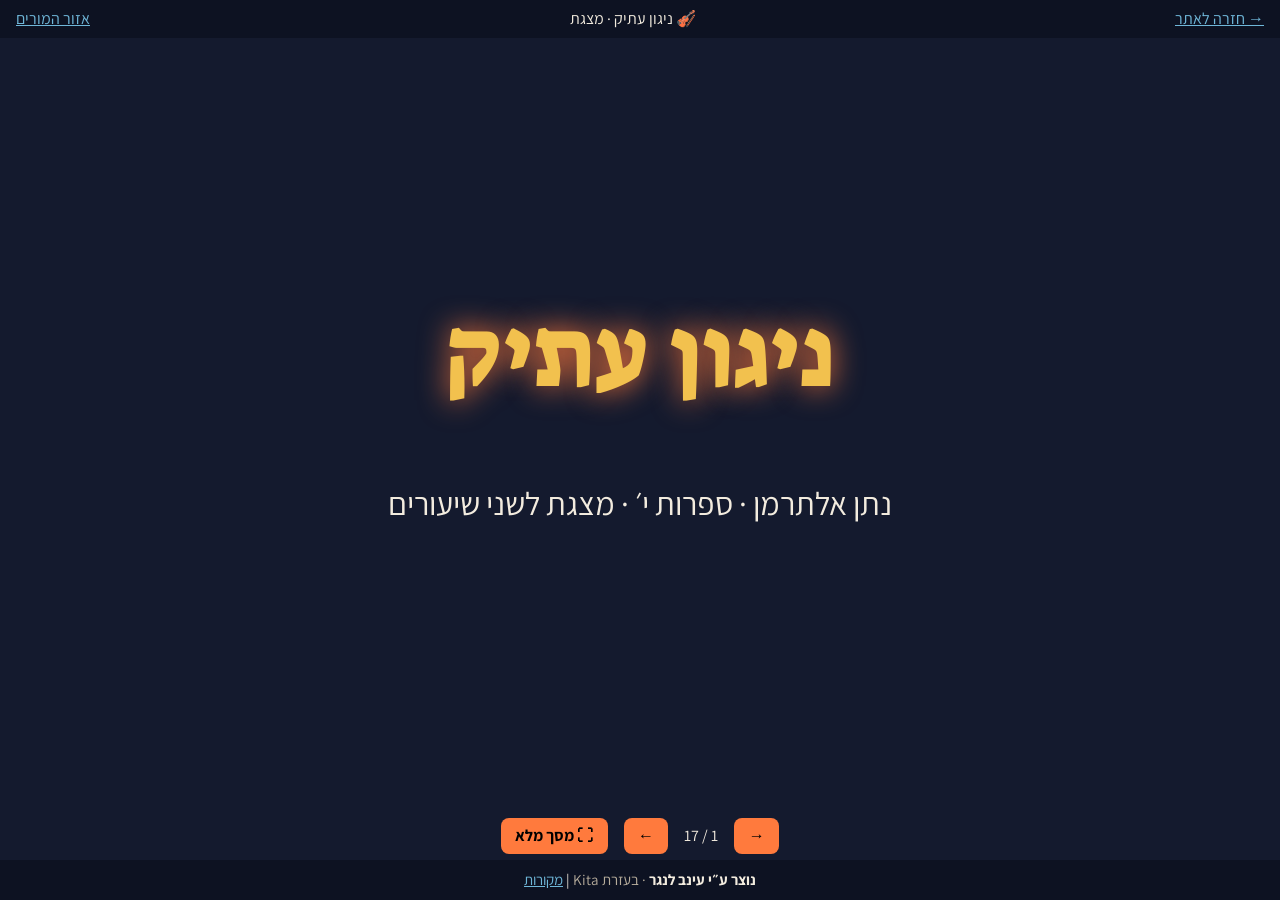
==== deck/index.html @ 2935ac19 "מצגת לשני השיעורים, מטלה להורדה (docx), קישורים" ====
<!doctype html><html lang="he" dir="rtl"><head><meta charset="utf-8"><meta name="viewport" content="width=device-width,initial-scale=1"><title>מצגת · ניגון עתיק</title>
<link href="https://fonts.googleapis.com/css2?family=Suez+One&family=Assistant:wght@400;700&display=swap" rel="stylesheet"><style>
body{margin:0;background:#141a2e;color:#f3ecdf;font:2.6vmin/1.6 Assistant,sans-serif;height:100vh;display:flex;flex-direction:column}
.top{display:flex;justify-content:space-between;padding:.4rem 1rem;background:#0d1222;font-size:16px}a{color:#6fb7d9}
#d{flex:1;position:relative}.sl{position:absolute;inset:0;display:none;flex-direction:column;justify-content:center;align-items:center;text-align:center;padding:4vmin}.sl.on{display:flex}
h2{font:400 6vmin "Suez One",serif;color:#f2c14e;margin:0 0 3vmin}.t h2{font-size:11vmin;text-shadow:0 0 30px #ff7a3d}p{font-size:3.6vmin}small{color:#b7ad9c}
.big{display:inline-block;margin-top:2vmin;background:#ff7a3d;color:#1a0f08;padding:1.5vmin 4vmin;border-radius:14px;text-decoration:none;font-weight:700}
.ctl{display:flex;gap:1rem;justify-content:center;align-items:center;padding:.4rem;font-size:16px}button{background:#ff7a3d;border:0;border-radius:8px;padding:.3rem .9rem;font:inherit;font-weight:700;cursor:pointer}
.foot{text-align:center;padding:.5rem;background:#0d1222;font-size:15px}.by{font-weight:700}.kita{color:#b7ad9c}</style></head><body>
<div class="top"><a href="../index.html">→ חזרה לאתר</a><span>🎻 ניגון עתיק · מצגת</span><a href="../teacher.html">אזור המורים</a></div>
<div id="d"><section class="sl t" aria-label="שקופית 1"><h2>ניגון עתיק</h2><p>נתן אלתרמן · ספרות י׳ · מצגת לשני שיעורים</p></section><section class="sl" aria-label="שקופית 2"><h2>📖 איפה קוראים את השיר?</h2><p><i>עיר היונה</i> (1957) · כל שירי אלתרמן (הקיבוץ המאוחד)<br><a href='https://www.zemereshet.co.il/song.asp?id=2939' target='_blank' rel='noopener'>זמרשת: מילים והקלטות</a> (לחן מרדכי זעירא)<br><small>במצגת יש רק ציטוטים קצרים לניתוח</small></p></section><section class="sl" aria-label="שקופית 3"><h2>שיעור 1 · שאלת פתיחה</h2><p>מה ההבדל בין <b>״אעשה הכול בשבילך״</b><br>לבין <b>״את חייבת לי הכול״</b>?<br><small>כתבו משפט אחד בפנקס</small></p></section><section class="sl" aria-label="שקופית 4"><h2>🎧 קריאה והאזנה</h2><p>באיזה רגע בשיר הרגשתם שמשהו ״נשבר״?</p></section><section class="sl" aria-label="שקופית 5"><h2>🧱 בלדה</h2><p>עלילה דרמטית קצרה · תנועה מהירה · חזרות · סיום טרגי<br>ארבעה בתים סימטריים</p></section><section class="sl" aria-label="שקופית 6"><h2>🔍 ״אִם... אָז...״</h2><p>״אִם תֵּרַדְנָה בַּלֵּיל דִּמְעוֹתַיִךְ״ → ״שִׂמְחָתִי לָךְ אַבְעִיר כִּצְרוֹר תֶּבֶן״<br>רצונה הקטן מול ההקרבה הגדולה שלו</p></section><section class="sl" aria-label="שקופית 7"><h2>📈 סולם ההקרבה</h2><p>בית 1: מבעיר את שמחתו<br>בית 2: ״אֶת חַיַּי וּמוֹתִי אֶתֵּן לָךְ״<br>בית 3: ״וְאֶמְכֹּר אֶת עֵינַי הַשְּׁתַּיִם״<br><small>מה משותף לכל השלבים?</small></p></section><section class="sl" aria-label="שקופית 8"><h2>💡 שימו לב</h2><p>המילה <b>״אהבה״</b> לא מופיעה בשיר בכלל.<br>מה זה אומר על הקשר?</p></section><section class="sl" aria-label="שקופית 9"><h2>שיעור 2 · מה צפוי בבית 4?</h2><p>מה היה ״המחיר״ בכל בית? ומה תנחשו שיבוא?</p></section><section class="sl" aria-label="שקופית 10"><h2>💥 התפנית</h2><p>״אַךְ אִם פַּעַם תִּהְיִי צוֹחֶקֶת / בִּלְעָדַי...״<br>מה ״העבירה״? האם יש כאן בגידה?</p></section><section class="sl" aria-label="שקופית 11"><h2>🔥 הקנאה פועלת</h2><p>״תַּעֲבֹר קִנְאָתִי שׁוֹתֶקֶת״<br>מי פועל: הוא או הקנאה? (האנשה / מטונימיה)</p></section><section class="sl" aria-label="שקופית 12"><h2>🔥💧 אש ומים</h2><p>דמעות מול ״אַבְעִיר״ · קור מול חום<br>האש שחיממה בבית 1 שורפת בבית 4<br>״וְאֶשְׁכַּב עַל אֶבֶן״: רמז למצבה?</p></section><section class="sl" aria-label="שקופית 13"><h2>📜 שמשון</h2><p>עיניים שנוקרו · אישה שנשרפה עם בית אביה (שופטים טו, ו)<br>מה מוסיף הרמז?</p></section><section class="sl" aria-label="שקופית 14"><h2>🎻 למה ״ניגון עתיק״?</h2><p>ניגון חוזר שוב ושוב · דפוס ישן כמו האנושות<br>הכותרת מצדיקה, או מזהירה?</p></section><section class="sl" aria-label="שקופית 15"><h2>💬 דיון מסכם</h2><p>האם זה שיר אהבה? נמקו בעזרת שני ציטוטים.<br><small>חזרו למשפט מתחילת שיעור 1</small></p></section><section class="sl" aria-label="שקופית 16"><h2>📝 עבודה מסכמת</h2><p>חלק פרשני · חלק יצירתי (5 אפשרויות) · רפלקציה<br><a href='../assignment.html'>לעמוד המטלה ולהורדת הקובץ</a></p></section><section class="sl" aria-label="שקופית 17"><h2>🎯 עכשיו משחקים!</h2><p>בוחן · התאמת אמצעים · סולם ההסלמה<br><a class='big' href='../practice.html'>למשחקים ←</a></p></section></div><div class="ctl"><button id="nx" aria-label="הבא">→</button><span id="n"></span><button id="pv" aria-label="הקודם">←</button><button id="fs">⛶ מסך מלא</button></div>
<footer class="foot"><span class="by">נוצר ע״י עינב לנגר</span><span class="kita"> · בעזרת Kita</span> | <a href="../credits.html">מקורות</a></footer>
<script>const s=[...document.querySelectorAll('.sl')];let i=Math.max(0,Math.min(s.length-1,(parseInt(location.hash.slice(1))||1)-1));
function go(k){i=Math.max(0,Math.min(s.length-1,k));s.forEach((e,j)=>e.classList.toggle('on',j===i));document.getElementById('n').textContent=(i+1)+' / '+s.length;history.replaceState(null,'','#'+(i+1))}go(i);
document.getElementById('nx').onclick=()=>go(i+1);document.getElementById('pv').onclick=()=>go(i-1);document.getElementById('fs').onclick=()=>document.documentElement.requestFullscreen&&document.documentElement.requestFullscreen();
addEventListener('keydown',e=>{if(['ArrowLeft','PageDown',' '].includes(e.key))go(i+1);if(['ArrowRight','PageUp'].includes(e.key))go(i-1)});</script></body></html>
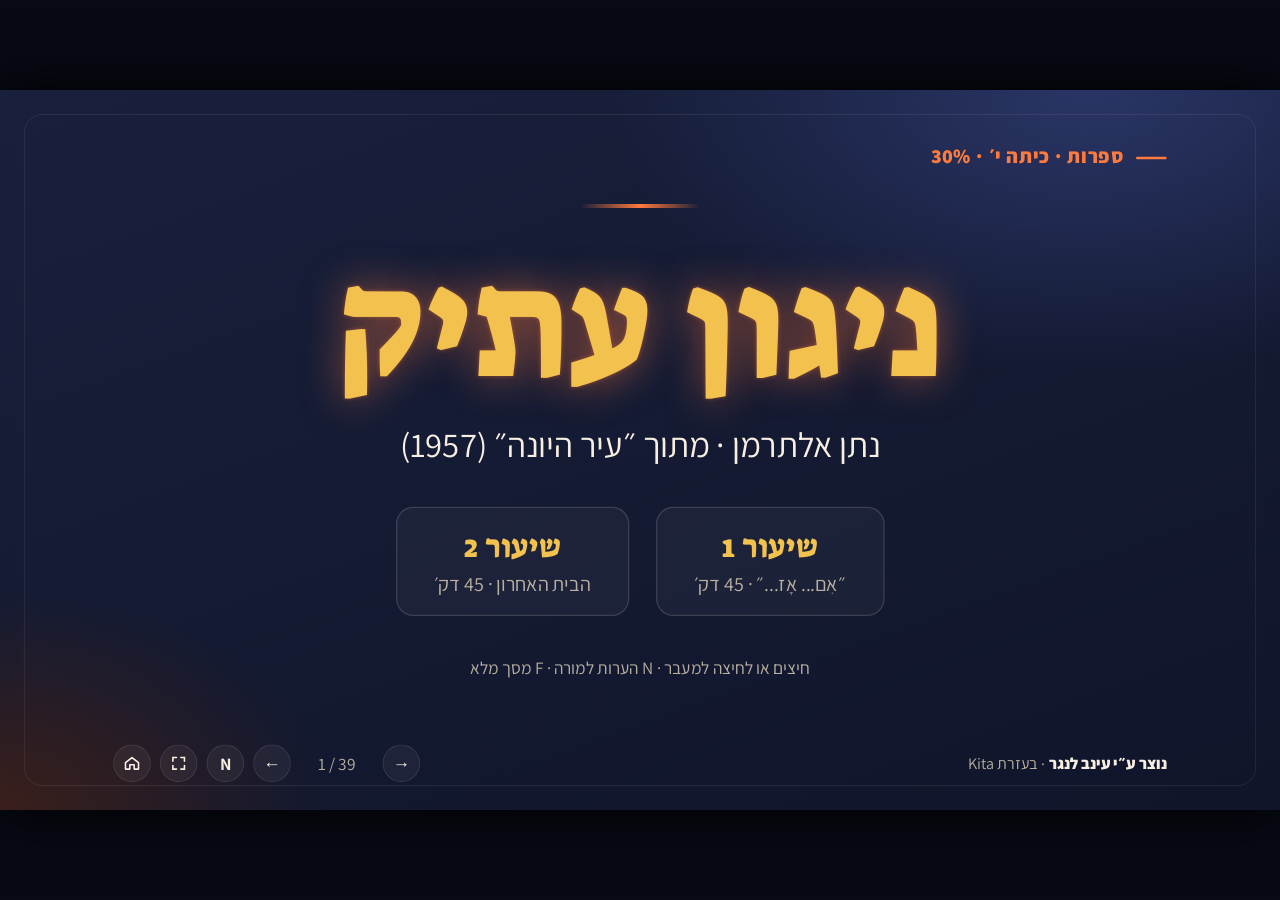
==== commit 11f9a7ac: "מצגת חדשה: 16:9, שני שיעורים של 45 דקות, הערות למורה, טיימרים וכפתור לשיר המלא בזמרשת" ====
--- a/deck/index.html
+++ b/deck/index.html
@@ -1,16 +1,229 @@
-<!doctype html><html lang="he" dir="rtl"><head><meta charset="utf-8"><meta name="viewport" content="width=device-width,initial-scale=1"><title>מצגת · ניגון עתיק</title>
-<link href="https://fonts.googleapis.com/css2?family=Suez+One&family=Assistant:wght@400;700&display=swap" rel="stylesheet"><style>
-body{margin:0;background:#141a2e;color:#f3ecdf;font:2.6vmin/1.6 Assistant,sans-serif;height:100vh;display:flex;flex-direction:column}
-.top{display:flex;justify-content:space-between;padding:.4rem 1rem;background:#0d1222;font-size:16px}a{color:#6fb7d9}
-#d{flex:1;position:relative}.sl{position:absolute;inset:0;display:none;flex-direction:column;justify-content:center;align-items:center;text-align:center;padding:4vmin}.sl.on{display:flex}
-h2{font:400 6vmin "Suez One",serif;color:#f2c14e;margin:0 0 3vmin}.t h2{font-size:11vmin;text-shadow:0 0 30px #ff7a3d}p{font-size:3.6vmin}small{color:#b7ad9c}
-.big{display:inline-block;margin-top:2vmin;background:#ff7a3d;color:#1a0f08;padding:1.5vmin 4vmin;border-radius:14px;text-decoration:none;font-weight:700}
-.ctl{display:flex;gap:1rem;justify-content:center;align-items:center;padding:.4rem;font-size:16px}button{background:#ff7a3d;border:0;border-radius:8px;padding:.3rem .9rem;font:inherit;font-weight:700;cursor:pointer}
-.foot{text-align:center;padding:.5rem;background:#0d1222;font-size:15px}.by{font-weight:700}.kita{color:#b7ad9c}</style></head><body>
-<div class="top"><a href="../index.html">→ חזרה לאתר</a><span>🎻 ניגון עתיק · מצגת</span><a href="../teacher.html">אזור המורים</a></div>
-<div id="d"><section class="sl t" aria-label="שקופית 1"><h2>ניגון עתיק</h2><p>נתן אלתרמן · ספרות י׳ · מצגת לשני שיעורים</p></section><section class="sl" aria-label="שקופית 2"><h2>📖 איפה קוראים את השיר?</h2><p><i>עיר היונה</i> (1957) · כל שירי אלתרמן (הקיבוץ המאוחד)<br><a href='https://www.zemereshet.co.il/song.asp?id=2939' target='_blank' rel='noopener'>זמרשת: מילים והקלטות</a> (לחן מרדכי זעירא)<br><small>במצגת יש רק ציטוטים קצרים לניתוח</small></p></section><section class="sl" aria-label="שקופית 3"><h2>שיעור 1 · שאלת פתיחה</h2><p>מה ההבדל בין <b>״אעשה הכול בשבילך״</b><br>לבין <b>״את חייבת לי הכול״</b>?<br><small>כתבו משפט אחד בפנקס</small></p></section><section class="sl" aria-label="שקופית 4"><h2>🎧 קריאה והאזנה</h2><p>באיזה רגע בשיר הרגשתם שמשהו ״נשבר״?</p></section><section class="sl" aria-label="שקופית 5"><h2>🧱 בלדה</h2><p>עלילה דרמטית קצרה · תנועה מהירה · חזרות · סיום טרגי<br>ארבעה בתים סימטריים</p></section><section class="sl" aria-label="שקופית 6"><h2>🔍 ״אִם... אָז...״</h2><p>״אִם תֵּרַדְנָה בַּלֵּיל דִּמְעוֹתַיִךְ״ → ״שִׂמְחָתִי לָךְ אַבְעִיר כִּצְרוֹר תֶּבֶן״<br>רצונה הקטן מול ההקרבה הגדולה שלו</p></section><section class="sl" aria-label="שקופית 7"><h2>📈 סולם ההקרבה</h2><p>בית 1: מבעיר את שמחתו<br>בית 2: ״אֶת חַיַּי וּמוֹתִי אֶתֵּן לָךְ״<br>בית 3: ״וְאֶמְכֹּר אֶת עֵינַי הַשְּׁתַּיִם״<br><small>מה משותף לכל השלבים?</small></p></section><section class="sl" aria-label="שקופית 8"><h2>💡 שימו לב</h2><p>המילה <b>״אהבה״</b> לא מופיעה בשיר בכלל.<br>מה זה אומר על הקשר?</p></section><section class="sl" aria-label="שקופית 9"><h2>שיעור 2 · מה צפוי בבית 4?</h2><p>מה היה ״המחיר״ בכל בית? ומה תנחשו שיבוא?</p></section><section class="sl" aria-label="שקופית 10"><h2>💥 התפנית</h2><p>״אַךְ אִם פַּעַם תִּהְיִי צוֹחֶקֶת / בִּלְעָדַי...״<br>מה ״העבירה״? האם יש כאן בגידה?</p></section><section class="sl" aria-label="שקופית 11"><h2>🔥 הקנאה פועלת</h2><p>״תַּעֲבֹר קִנְאָתִי שׁוֹתֶקֶת״<br>מי פועל: הוא או הקנאה? (האנשה / מטונימיה)</p></section><section class="sl" aria-label="שקופית 12"><h2>🔥💧 אש ומים</h2><p>דמעות מול ״אַבְעִיר״ · קור מול חום<br>האש שחיממה בבית 1 שורפת בבית 4<br>״וְאֶשְׁכַּב עַל אֶבֶן״: רמז למצבה?</p></section><section class="sl" aria-label="שקופית 13"><h2>📜 שמשון</h2><p>עיניים שנוקרו · אישה שנשרפה עם בית אביה (שופטים טו, ו)<br>מה מוסיף הרמז?</p></section><section class="sl" aria-label="שקופית 14"><h2>🎻 למה ״ניגון עתיק״?</h2><p>ניגון חוזר שוב ושוב · דפוס ישן כמו האנושות<br>הכותרת מצדיקה, או מזהירה?</p></section><section class="sl" aria-label="שקופית 15"><h2>💬 דיון מסכם</h2><p>האם זה שיר אהבה? נמקו בעזרת שני ציטוטים.<br><small>חזרו למשפט מתחילת שיעור 1</small></p></section><section class="sl" aria-label="שקופית 16"><h2>📝 עבודה מסכמת</h2><p>חלק פרשני · חלק יצירתי (5 אפשרויות) · רפלקציה<br><a href='../assignment.html'>לעמוד המטלה ולהורדת הקובץ</a></p></section><section class="sl" aria-label="שקופית 17"><h2>🎯 עכשיו משחקים!</h2><p>בוחן · התאמת אמצעים · סולם ההסלמה<br><a class='big' href='../practice.html'>למשחקים ←</a></p></section></div><div class="ctl"><button id="nx" aria-label="הבא">→</button><span id="n"></span><button id="pv" aria-label="הקודם">←</button><button id="fs">⛶ מסך מלא</button></div>
-<footer class="foot"><span class="by">נוצר ע״י עינב לנגר</span><span class="kita"> · בעזרת Kita</span> | <a href="../credits.html">מקורות</a></footer>
-<script>const s=[...document.querySelectorAll('.sl')];let i=Math.max(0,Math.min(s.length-1,(parseInt(location.hash.slice(1))||1)-1));
-function go(k){i=Math.max(0,Math.min(s.length-1,k));s.forEach((e,j)=>e.classList.toggle('on',j===i));document.getElementById('n').textContent=(i+1)+' / '+s.length;history.replaceState(null,'','#'+(i+1))}go(i);
-document.getElementById('nx').onclick=()=>go(i+1);document.getElementById('pv').onclick=()=>go(i-1);document.getElementById('fs').onclick=()=>document.documentElement.requestFullscreen&&document.documentElement.requestFullscreen();
-addEventListener('keydown',e=>{if(['ArrowLeft','PageDown',' '].includes(e.key))go(i+1);if(['ArrowRight','PageUp'].includes(e.key))go(i-1)});</script></body></html>+<!doctype html><html lang="he" dir="rtl"><head><meta charset="utf-8"><meta name="viewport" content="width=device-width,initial-scale=1">
+<title>מצגת · ניגון עתיק · נתן אלתרמן</title>
+<link rel="icon" href="data:image/svg+xml,<svg xmlns='http://www.w3.org/2000/svg' viewBox='0 0 100 100'><circle cx='50' cy='50' r='46' fill='%23141a2e'/><path d='M50 18c10 18-14 24 0 46 4-10 14-12 12-26 10 10 10 34-12 44-22-8-22-32 0-64z' fill='%23ff7a3d'/></svg>">
+<link rel="preconnect" href="https://fonts.googleapis.com"><link rel="preconnect" href="https://fonts.gstatic.com" crossorigin>
+<link href="https://fonts.googleapis.com/css2?family=Assistant:wght@400;600;800&family=Frank+Ruhl+Libre:wght@700;900&family=Suez+One&display=swap" rel="stylesheet">
+<style>
+:root{--bg:#141a2e;--bg2:#1c2546;--ink:#f6efe2;--mut:#b9b0a1;--fire:#ff7a3d;--gold:#f2c14e;--water:#6fb7d9;--line:rgba(246,239,226,.14)}
+*{box-sizing:border-box}html,body{margin:0;height:100%;overflow:hidden;background:#070a14}
+body{font-family:Assistant,"Segoe UI",Arial,sans-serif;color:var(--ink)}
+#stage{position:absolute;width:1920px;height:1080px;left:50%;top:50%;transform-origin:50% 50%;overflow:hidden;
+ background:radial-gradient(1200px 700px at 85% 0%,#2a3566 0%,transparent 60%),radial-gradient(900px 600px at 0% 100%,#3a1f1a 0%,transparent 55%),linear-gradient(160deg,#18203c,#10152a);box-shadow:0 0 80px #000}
+#stage:before{content:"";position:absolute;inset:36px;border:1px solid var(--line);border-radius:28px;pointer-events:none}
+.sl{position:absolute;inset:0;padding:150px 170px 150px;display:flex;flex-direction:column;justify-content:center;opacity:0;visibility:hidden;transform:translateX(-60px);transition:opacity .6s ease,transform .6s cubic-bezier(.2,.7,.2,1),visibility .6s}
+.sl.past{transform:translateX(60px)}.sl.on{opacity:1;visibility:visible;transform:none}
+.in{width:100%}
+.kick{position:absolute;top:78px;right:170px;font-weight:800;font-size:30px;letter-spacing:.04em;color:var(--fire)}
+.kick:before{content:"";display:inline-block;width:46px;height:4px;background:var(--fire);vertical-align:middle;margin-left:18px;border-radius:2px}
+.chip{position:absolute;top:66px;left:170px;display:flex;gap:14px;align-items:baseline;border:2px solid rgba(242,193,78,.45);border-radius:999px;padding:8px 26px;font-size:26px;color:var(--mut)}
+.chip b{color:var(--gold);font-size:30px}
+h1,h2,h3{font-family:"Suez One",serif;font-weight:400;margin:0}
+h2{font-size:92px;line-height:1.15;color:var(--gold);margin-bottom:40px}
+h3{font-size:54px;color:var(--gold)}
+.lead{font-size:48px;line-height:1.45;margin:0 0 36px;color:var(--ink)}
+.small{font-size:32px;color:var(--mut);margin:24px 0 0}.big2{font-size:40px}
+.fire{color:var(--fire)}
+a{color:var(--water)}
+.ask{font-size:50px;line-height:1.4;margin:40px 0 0;padding-right:36px;border-right:8px solid var(--fire);font-weight:600}
+.q{font-family:"Frank Ruhl Libre","Suez One",serif;font-weight:700;font-size:104px;line-height:1.3;color:#ffdcbc;margin:0;position:relative;text-shadow:0 0 50px rgba(255,122,61,.25)}
+.quote .in{text-align:right}
+.ctx{font-size:36px;color:var(--mut);margin:0 0 26px}
+.explain{font-size:46px;line-height:1.45;margin:44px 0 0}
+.row{display:flex;align-items:flex-end;justify-content:space-between;gap:40px}.row .ask{flex:1}
+/* cover */
+.cover .in,.games .in{text-align:center;display:flex;flex-direction:column;align-items:center}
+.title{font-size:230px;line-height:1;color:var(--gold);text-shadow:0 0 60px rgba(255,122,61,.55),0 0 6px rgba(255,122,61,.4)}
+.t2{font-size:170px;margin-bottom:50px}
+.sub{font-size:52px;margin:30px 0 60px;color:var(--ink)}
+.ornament{width:180px;height:6px;border-radius:3px;background:linear-gradient(90deg,transparent,var(--fire),transparent);margin-bottom:60px}
+.pills{display:flex;gap:40px}.pill{display:flex;flex-direction:column;gap:6px;text-decoration:none;color:var(--ink);border:2px solid var(--line);background:rgba(255,255,255,.04);border-radius:26px;padding:26px 56px;transition:.25s}
+.pill b{font-family:"Suez One";font-weight:400;font-size:48px;color:var(--gold)}.pill span{font-size:30px;color:var(--mut)}.pill:hover{border-color:var(--fire);transform:translateY(-4px)}
+.hint{font-size:26px;color:var(--mut);margin-top:60px}
+/* divider */
+.divider .in{display:flex;align-items:center;gap:110px}
+.num{font-family:"Suez One";font-size:520px;line-height:.9;color:transparent;-webkit-text-stroke:5px var(--fire);text-shadow:0 0 80px rgba(255,122,61,.25)}
+.dv h2{font-size:120px;margin-bottom:10px}.dv .lead{font-size:56px;color:var(--mut)}
+.goals{list-style:none;padding:0;margin:20px 0 0;font-size:42px}.goals li{margin:16px 0;padding-right:46px;position:relative}.goals li:before{content:"";position:absolute;right:0;top:.55em;width:18px;height:18px;border-radius:50%;background:var(--fire)}
+/* hook */
+.hook .pre{font-size:44px;color:var(--mut);margin:0}.hook .say{font-family:"Frank Ruhl Libre",serif;font-weight:700;font-size:100px;margin:4px 0 18px;line-height:1.2}
+/* statement */
+.statement .in,.discuss .in{text-align:center}
+.eyebrow{font-size:38px;color:var(--fire);font-weight:800;margin:0 0 30px}
+.big{font-family:"Suez One";font-size:112px;line-height:1.25;margin:0}
+.statement .ask,.discuss .ask{display:inline-block;text-align:right}
+.statement .row{margin-top:30px}
+.prompts{list-style:none;padding:0;margin:60px 0 0;display:flex;justify-content:center;gap:30px;flex-wrap:wrap}.prompts li{font-size:36px;background:rgba(255,255,255,.05);border:1px solid var(--line);border-radius:999px;padding:16px 40px}
+/* bio */
+.bio .in{display:grid;grid-template-columns:1fr 1.5fr;gap:90px;align-items:center}
+.bio h2{font-size:120px;margin:0}.years{font-size:64px;color:var(--fire);font-weight:800;margin:10px 0 0;letter-spacing:.05em}
+.bio-r p{font-size:42px;line-height:1.45;margin:0 0 30px;padding-right:34px;border-right:4px solid var(--line)}
+/* poem */
+.poemslide .in{text-align:center}.poem{display:flex;flex-direction:column;align-items:center}
+.bigbtn{display:inline-block;background:linear-gradient(180deg,#ff8a50,#f0652a);color:#1d0d05;text-decoration:none;font-weight:800;font-size:60px;padding:40px 100px;border-radius:999px;box-shadow:0 20px 60px rgba(255,122,61,.35),inset 0 2px 0 rgba(255,255,255,.35);transition:.25s}
+.bigbtn:hover{transform:translateY(-4px) scale(1.02);box-shadow:0 26px 70px rgba(255,122,61,.5)}
+.bigbtn.ghost{background:transparent;color:var(--ink);border:3px solid var(--fire);box-shadow:none}
+.credit{font-size:44px;margin:56px 0 0;font-family:"Frank Ruhl Libre",serif}
+.poem .small{max-width:1250px;line-height:1.5}
+/* cards */
+.cards{display:grid;gap:36px;margin-top:20px}.cards.c4{grid-template-columns:repeat(4,1fr)}.cards.c2{grid-template-columns:repeat(2,1fr)}
+.card{background:rgba(255,255,255,.045);border:1px solid var(--line);border-radius:30px;padding:46px 46px 50px;position:relative}
+.card .cn{font-family:"Suez One";color:var(--fire);font-size:34px}.card h3{margin:6px 0 12px}.card p{font-size:38px;line-height:1.4;margin:0}
+/* bignum, word */
+.bignum .in,.word .in{display:flex;align-items:center;gap:100px}
+.bn{font-family:"Suez One";font-size:480px;line-height:.9;color:var(--fire);text-shadow:0 0 80px rgba(255,122,61,.35)}
+.bignum h2{font-size:110px}
+.w{font-family:"Frank Ruhl Libre",serif;font-weight:900;font-size:400px;line-height:1;color:var(--fire);text-shadow:0 0 90px rgba(255,122,61,.4)}
+/* diagram */
+.flow{display:flex;align-items:stretch;gap:40px;margin:30px 0 20px}
+.fbox{flex:1;display:flex;flex-direction:column;gap:14px;padding:50px 56px;border-radius:32px;border:2px solid var(--line);background:rgba(255,255,255,.04)}
+.fbox.hot{border-color:rgba(255,122,61,.7);background:rgba(255,122,61,.08)}
+.fw{font-family:"Frank Ruhl Libre",serif;font-weight:900;font-size:120px;line-height:1;color:var(--gold)}.fbox.hot .fw{color:var(--fire)}
+.fbox span:last-child{font-size:42px}
+.farrow{align-self:center;font-size:110px;color:var(--fire)}
+/* activity */
+.steps{list-style:none;padding:0;margin:10px 0 0;counter-reset:s}
+.steps li{counter-increment:s;display:flex;align-items:baseline;gap:30px;font-size:44px;margin:0 0 30px;line-height:1.35}
+.steps li:before{content:counter(s);flex:none;width:76px;height:76px;border-radius:50%;background:var(--fire);color:#1d0d05;font-family:"Suez One";font-size:44px;display:flex;align-items:center;justify-content:center;transform:translateY(8px)}
+.steps b{flex:none;min-width:290px;color:var(--gold);font-weight:800}
+.activity .timer{position:absolute;left:170px;bottom:150px}
+.timer{display:flex;flex-direction:column;align-items:center;gap:8px}
+.tbtn{display:flex;align-items:center;gap:22px;font:800 60px Assistant,sans-serif;color:var(--ink);background:rgba(255,255,255,.06);border:3px solid var(--gold);border-radius:999px;padding:14px 46px;cursor:pointer;font-variant-numeric:tabular-nums}
+.tico{font-size:40px;color:var(--gold)}.tlab{font-size:22px;color:var(--mut)}
+.timer.run .tbtn{border-color:var(--fire);background:rgba(255,122,61,.12)}.timer.done .tbtn{background:var(--fire);color:#1d0d05;animation:pulse 1s infinite}
+@keyframes pulse{50%{transform:scale(1.05)}}
+/* table */
+.th{display:flex;justify-content:space-between;align-items:flex-start}.th h2{margin-bottom:30px}
+.tbl{width:100%;border-collapse:separate;border-spacing:0;font-size:38px;border-radius:24px;overflow:hidden;border:1px solid var(--line)}
+.tbl th{background:rgba(242,193,78,.14);color:var(--gold);font-weight:800;text-align:right;padding:22px 30px}
+.tbl td{padding:22px 30px;border-top:1px solid var(--line)}.tbl td:first-child,.tbl th:first-child{width:120px;text-align:center;font-family:"Suez One";color:var(--fire)}
+.tbl .blank{color:var(--fire);font-weight:800}.tbl .dim td{color:var(--mut)}
+/* ladder */
+.lad{display:flex;align-items:flex-end;gap:30px;height:420px;margin:10px 0 50px}
+.st{flex:1;border-radius:24px 24px 8px 8px;display:flex;flex-direction:column;justify-content:flex-end;padding:30px;background:linear-gradient(180deg,rgba(255,122,61,.85),rgba(255,122,61,.25));color:#1d0d05}
+.st b{font-family:"Suez One";font-weight:400;font-size:36px}.st span{font-size:42px;font-weight:800}
+.s1{height:32%;opacity:.55}.s2{height:56%;opacity:.75}.s3{height:80%}.s4{height:100%;background:transparent;border:4px dashed var(--fire);color:var(--fire)}
+/* summary */
+.sum{list-style:none;padding:0;margin:0;counter-reset:m}.sum li{counter-increment:m;font-size:48px;line-height:1.4;margin:0 0 34px;display:flex;gap:34px;align-items:baseline}
+.sum li:before{content:counter(m);font-family:"Suez One";font-size:64px;color:var(--fire);min-width:50px}
+.exit{font-size:42px;margin:30px 0 0;padding:30px 44px;border-radius:24px;background:rgba(111,183,217,.12);border:1px solid rgba(111,183,217,.35)}.exit b{color:var(--water)}
+/* board */
+.tiles{display:grid;grid-template-columns:repeat(5,1fr);gap:26px}.tiles div{display:flex;flex-direction:column;gap:10px;background:rgba(255,255,255,.045);border:1px solid var(--line);border-radius:26px;padding:38px 30px}
+.tiles b{font-family:"Suez One";font-weight:400;font-size:44px;color:var(--gold)}.tiles span{font-size:32px;color:var(--mut)}
+/* reveal */
+.rv{display:grid;grid-template-columns:repeat(3,1fr);gap:36px;margin-top:40px}
+.rvb{font:inherit;color:var(--ink);background:rgba(255,255,255,.045);border:2px dashed rgba(242,193,78,.5);border-radius:30px;padding:60px 30px;cursor:pointer;display:flex;flex-direction:column;gap:20px;align-items:center;transition:.3s}
+.rvb b{font-family:"Suez One";font-weight:400;font-size:60px;color:var(--gold)}.rvb .ans{font-size:50px;font-weight:800;color:var(--fire);visibility:hidden}
+.rvb.open{border-style:solid;border-color:var(--fire)}.rvb.open .ans{visibility:visible}
+/* contrast */
+.two{display:grid;grid-template-columns:1fr 1fr;gap:36px;margin-bottom:46px}.col{border-radius:30px;padding:46px 54px}.col h3{font-size:70px}.col p{font-size:42px;margin:14px 0 0}
+.water{background:rgba(111,183,217,.12);border:2px solid rgba(111,183,217,.45)}.water h3{color:var(--water)}
+.fire2{background:rgba(255,122,61,.12);border:2px solid rgba(255,122,61,.55)}.fire2 h3{color:var(--fire)}
+/* assignment */
+.parts{display:grid;grid-template-columns:repeat(3,1fr);gap:30px;margin:10px 0 56px}.parts div{border:1px solid var(--line);background:rgba(255,255,255,.045);border-radius:28px;padding:34px 40px;display:flex;flex-direction:column}
+.parts b{font-family:"Suez One";font-weight:400;font-size:84px;color:var(--fire);line-height:1}.parts span{font-size:36px;margin-top:10px}
+.btns{display:flex;gap:40px}.btns .bigbtn{font-size:46px;padding:30px 70px}
+.gm{display:flex;gap:30px;margin-bottom:70px}.gm span{font-size:44px;border:2px solid var(--line);border-radius:999px;padding:16px 46px;background:rgba(255,255,255,.04)}
+/* chrome */
+.foot{position:absolute;bottom:54px;right:170px;font-size:24px;color:var(--mut);z-index:5}.foot b{color:var(--ink);font-weight:800}
+.ctl{position:absolute;bottom:42px;left:170px;display:flex;align-items:center;gap:14px;z-index:6}
+.ctl button,.ctl a{width:56px;height:56px;border-radius:50%;border:1px solid var(--line);background:rgba(255,255,255,.05);color:var(--ink);font:700 26px Assistant,sans-serif;cursor:pointer;display:flex;align-items:center;justify-content:center;text-decoration:none;transition:.2s}
+.ctl button:hover,.ctl a:hover{border-color:var(--fire);color:var(--fire)}
+#cnt{font-size:26px;color:var(--mut);min-width:110px;text-align:center;font-variant-numeric:tabular-nums}
+#prog{position:absolute;bottom:0;right:0;height:8px;background:linear-gradient(270deg,var(--gold),var(--fire));transition:width .6s;z-index:6}
+#notes{position:absolute;left:120px;right:120px;bottom:120px;max-height:420px;overflow:auto;background:rgba(7,10,20,.94);border:1px solid rgba(242,193,78,.5);border-radius:26px;padding:34px 46px;font-size:32px;line-height:1.5;z-index:8;display:none;box-shadow:0 30px 80px #000}
+#notes.show{display:block}#notes h4{margin:0 0 10px;color:var(--gold);font-size:26px;letter-spacing:.05em}
+</style></head><body>
+<div id="stage" role="region" aria-roledescription="מצגת" aria-label="ניגון עתיק">
+<section class="sl cover" data-l="0" data-p="0.000" data-notes="מצגת לשני שיעורים של 45 דקות. בכל שקופית מופיעה הערכת זמן בפינה. הערות למורה נפתחות ונסגרות במקש N. בשקופיות פעילות יש טיימר: לחיצה על הכפתור או מקש T." aria-label="שקופית 1"><div class="kick">ספרות · כיתה י׳ · 30%</div><div class="in"><div class="ornament"></div><h1 class="title">ניגון עתיק</h1>
+<p class="sub">נתן אלתרמן · מתוך ״עיר היונה״ (1957)</p>
+<div class="pills"><a class="pill" href="#lesson1"><b>שיעור 1</b><span>״אִם... אָז...״ · 45 דק׳</span></a><a class="pill" href="#lesson2"><b>שיעור 2</b><span>הבית האחרון · 45 דק׳</span></a></div>
+<p class="hint">חיצים או לחיצה למעבר · N הערות למורה · F מסך מלא</p></div></section>
+<section class="sl divider" id="lesson1" data-l="1" data-p="0.022" data-notes="מציגים את מטרות השיעור בקצרה. השיעור בנוי מפתיחה, קריאה והאזנה, הסבר על הבלדה ועל מבנה התנאי, קריאה צמודה בשלושת הבתים הראשונים, עבודה בזוגות, דיון וסיכום." aria-label="שקופית 2"><div class="kick">שיעור 1</div><div class="chip"><b>1 דק׳</b><span>דקות <span dir="ltr">0–1</span> מתוך 45</span></div><div class="in"><div class="num">1</div><div class="dv"><h2>״אִם... אָז...״</h2><p class="lead">מסירות שהולכת וגדלה</p>
+<ul class="goals"><li>נכיר את השיר ואת הבלדה</li><li>נפרק את מבנה התנאי</li><li>נעקוב אחרי סולם ההקרבה</li></ul></div></div></section>
+<section class="sl hook" data-l="1" data-p="0.089" data-notes="שתי דקות כתיבה שקטה, ואחר כך 2–3 תשובות בעל פה בלי שיפוט. הרעיון: ההבטחה ״הכול בשבילך״ יכולה להפוך לתביעה ״הכול שלי״. זה הציר של השיר. מבקשים מהתלמידים לשמור את המשפט." aria-label="שקופית 3"><div class="kick">פתיחה</div><div class="chip"><b>3 דק׳</b><span>דקות <span dir="ltr">1–4</span> מתוך 45</span></div><div class="in"><p class="pre">מה ההבדל בין</p><p class="say">״אעשה הכול בשבילך״</p><p class="pre">לבין</p><p class="say fire">״את חייבת לי הכול״?</p>
+<div class="row"><p class="ask">כתבו משפט אחד בפנקס. נחזור אליו בסוף שיעור 2.</p><div class="timer" data-sec="120"><button class="tbtn" type="button" aria-label="הפעלת טיימר"><span class="tico">▶</span><span class="tval">2:00</span></button><span class="tlab">טיימר (T)</span></div></div></div></section>
+<section class="sl bio" data-l="1" data-p="0.133" data-notes="רקע קצר בלבד, לא יותר משתי דקות. ״עיר היונה״ הוא קובץ מאוחר יחסית של אלתרמן. לעומק השיר אין צורך ברקע ביוגרפי; המטרה היא שהתלמידים יידעו מי כתב ומתי." aria-label="שקופית 4"><div class="kick">רקע</div><div class="chip"><b>2 דק׳</b><span>דקות <span dir="ltr">4–6</span> מתוך 45</span></div><div class="in"><div class="bio-l"><h2>נתן אלתרמן</h2><p class="years">1910–1970</p></div>
+<div class="bio-r"><p>משורר, מחזאי, מתרגם ופובליציסט, מהקולות המרכזיים בשירה העברית</p>
+<p>קובצי שירה: ״כוכבים בחוץ״ (1938), ״שמחת עניים״ (1941), ״עיר היונה״ (1957)</p>
+<p>״ניגון עתיק״ פורסם ב״עיר היונה״, והלחן המוכר שלו הוא של מרדכי זעירא</p></div></div></section>
+<section class="sl poemslide" data-l="1" data-p="0.222" data-notes="פותחים את זמרשת בלשונית חדשה ומקרינים את המילים. קריאה ראשונה ברצף, בקול, בלי לעצור לפירושים. אפשר לבקש מתלמיד או תלמידה לקרוא." aria-label="שקופית 5"><div class="kick">קריאה ראשונה</div><div class="chip"><b>4 דק׳</b><span>דקות <span dir="ltr">6–10</span> מתוך 45</span></div><div class="in"><h2>השיר המלא</h2><div class="poem"><a class="bigbtn" href="https://www.zemereshet.co.il/song.asp?id=2939" target="_blank" rel="noopener">הקראת השיר המלא בזמרשת</a>
+<p class="credit">נתן אלתרמן, ״עיר היונה״ (1957)</p><p class="small">מטעמי זכויות יוצרים השיר המלא אינו מופיע במצגת. פותחים אותו בזמרשת ומקרינים בכיתה.</p></div></div></section>
+<section class="sl statement" data-l="1" data-p="0.289" data-notes="משמיעים ביצוע אחד מתוך זמרשת. אחרי ההאזנה שואלים את השאלה ואוספים תשובות. בדרך כלל התלמידים מצביעים על הבית האחרון, ויש מי שמרגישים אי נוחות כבר בהגזמות של בית 2 או 3." aria-label="שקופית 6"><div class="kick">האזנה</div><div class="chip"><b>3 דק׳</b><span>דקות <span dir="ltr">10–13</span> מתוך 45</span></div><div class="in"><p class="eyebrow">האזינו לביצוע בלחן מרדכי זעירא</p><p class="big">באיזה רגע בשיר הרגשתם<br>שמשהו <span class="fire">״נשבר״</span>?</p>
+<p class="small"><a href="https://www.zemereshet.co.il/song.asp?id=2939" target="_blank" rel="noopener">ההקלטות נמצאות בעמוד השיר בזמרשת</a></p></div></section>
+<section class="sl activity" data-l="1" data-p="0.333" data-notes="רושמים את המילים על הלוח בשני טורים, בלי להסביר את החלוקה: מילים ״חיוביות״ (מסור, רומנטי, נאמן) ומילים ״מדאיגות״ (קנאי, מאיים, אובססיבי). בסוף שיעור 2 חוזרים ללוח." aria-label="שקופית 7"><div class="kick">עבודה בזוגות</div><div class="chip"><b>2 דק׳</b><span>דקות <span dir="ltr">13–15</span> מתוך 45</span></div><div class="in"><h2>שלוש מילים על הדובר</h2><ol class="steps"><li><b>בזוג</b><span>כתבו שלוש מילים שמתארות את הדובר</span></li><li><b>בכיתה</b><span>כל זוג משתף מילה אחת</span></li></ol><div class="timer" data-sec="90"><button class="tbtn" type="button" aria-label="הפעלת טיימר"><span class="tico">▶</span><span class="tval">1:30</span></button><span class="tlab">טיימר (T)</span></div></div></section>
+<section class="sl explain" data-l="1" data-p="0.400" data-notes="הבלדה היא סוגה עממית שירית־סיפורית. מאפייניה: עלילה דרמטית, דיאלוג או פנייה ישירה, חזרות, קצב מהיר וסיום טרגי. שואלים: איזה מהמאפיינים כבר זיהיתם בקריאה הראשונה?" aria-label="שקופית 8"><div class="kick">הסבר</div><div class="chip"><b>3 דק׳</b><span>דקות <span dir="ltr">15–18</span> מתוך 45</span></div><div class="in"><h2>מהי בלדה?</h2><p class="lead">שיר עלילתי קצר שמספר סיפור דרמטי</p><div class="cards c4"><div class="card"><span class="cn">1</span><h3>עלילה</h3><p>דרמטית וקצרה</p></div><div class="card"><span class="cn">2</span><h3>תנועה</h3><p>מהירה, בלי עצירות</p></div><div class="card"><span class="cn">3</span><h3>חזרות</h3><p>לשוניות ומבניות</p></div><div class="card"><span class="cn">4</span><h3>סיום</h3><p>טרגי, לעיתים מפתיע</p></div></div></div></section>
+<section class="sl bignum" data-l="1" data-p="0.422" data-notes="כיוון למורה: זיוה שמיר מצביעה על השראה מבלדה צרפתית (ויון). הסימטריה יוצרת ציפייה, ולכן השבירה בבית הרביעי חזקה כל כך." aria-label="שקופית 9"><div class="kick">הסבר</div><div class="chip"><b>1 דק׳</b><span>דקות <span dir="ltr">18–19</span> מתוך 45</span></div><div class="in"><div class="bn">4</div><div><h2>בתים סימטריים</h2><p class="lead">כל בית בנוי באותה תבנית. אנחנו מצפים לחזרה, והחזרה עצמה מסלימה.</p></div></div></section>
+<section class="sl diagram" data-l="1" data-p="0.467" data-notes="כל בית הוא משפט תנאי. החלק הראשון עוסק בה, החלק השני בו. מבקשים מהתלמידים למצוא בשיר את כל ה״אִם״. האנאפורה יוצרת קצב של ניגון ותחושה של לחש או שבועה." aria-label="שקופית 10"><div class="kick">הסבר</div><div class="chip"><b>2 דק׳</b><span>דקות <span dir="ltr">19–21</span> מתוך 45</span></div><div class="in"><h2>מבנה התנאי</h2><div class="flow"><div class="fbox"><span class="fw">אִם...</span><span>מצבה או רצונה של האישה</span></div><div class="farrow">←</div><div class="fbox hot"><span class="fw">אָז...</span><span>מה הדובר יעשה בשבילה</span></div></div>
+<p class="small big2">החזרה על ״אִם״ בפתיחת השורות נקראת <b>אנאפורה</b></p></div></section>
+<section class="sl quote" data-l="1" data-p="0.489" data-notes="הצורך הוא רגשי ואנושי: עצב, בכי בלילה. חשוב לשים לב שהצורך אינו קיצוני. זה הבסיס להשוואה בהמשך." aria-label="שקופית 11"><div class="kick">בית 1 · קריאה צמודה</div><div class="chip"><b>1 דק׳</b><span>דקות <span dir="ltr">21–22</span> מתוך 45</span></div><div class="in"><blockquote class="q">״אִם תֵּרַדְנָה בַּלֵּיל דִּמְעוֹתַיִךְ״</blockquote><p class="ask">מה מצבה של האישה? כמה גדול הצורך שלה?</p></div></section>
+<section class="sl quote" data-l="1" data-p="0.533" data-notes="הוא מוכן לשרוף את שמחתו כדי לחמם אותה. כבר כאן יש אש, והיא נראית חיובית: חום ונחמה. שומרים את ״אַבְעִיר״ בצד; בשיעור 2 נראה שהאש חוזרת." aria-label="שקופית 12"><div class="kick">בית 1 · קריאה צמודה</div><div class="chip"><b>2 דק׳</b><span>דקות <span dir="ltr">22–24</span> מתוך 45</span></div><div class="in"><blockquote class="q">״שִׂמְחָתִי לָךְ אַבְעִיר כִּצְרוֹר תֶּבֶן״</blockquote><p class="explain">דימוי: תבן בוער מהר, מחמם לרגע ונשרף כליל</p><p class="ask">מה הדובר מוכן לשרוף בשבילה?</p></div></section>
+<section class="sl quote" data-l="1" data-p="0.556" data-notes="תשובות צפויות: ויתור על נוחות, סבל, מסירות. לא חושפים עדיין את הקריאה של האבן כמצבה. היא תופיע בשיעור 2." aria-label="שקופית 13"><div class="kick">בית 1 · קריאה צמודה</div><div class="chip"><b>1 דק׳</b><span>דקות <span dir="ltr">24–25</span> מתוך 45</span></div><div class="in"><blockquote class="q">״וְאֶשְׁכַּב עַל אֶבֶן״</blockquote><p class="ask">מה זה אומר, לשכב על אבן?</p><p class="small">שמרו את התשובה. נחזור אליה בשיעור הבא.</p></div></section>
+<section class="sl quote" data-l="1" data-p="0.600" data-notes="הבקשה קטנה ושגרתית (ריקוד, מתנה), והמחיר הוא החיים עצמם וגם המוות. זו הגזמה (היפרבולה). שואלים: האם זה נשמע רומנטי, או כבר מוגזם?" aria-label="שקופית 14"><div class="kick">בית 2 · קריאה צמודה</div><div class="chip"><b>2 דק׳</b><span>דקות <span dir="ltr">25–27</span> מתוך 45</span></div><div class="in"><p class="ctx">היא רוצה לרקוד · חסרה לה מתנת יום הולדת</p><blockquote class="q">״אֶת חַיַּי וּמוֹתִי אֶתֵּן לָךְ״</blockquote><p class="ask"><b>הגזמה:</b> מה היחס בין הבקשה למחיר?</p></div></section>
+<section class="sl quote" data-l="1" data-p="0.644" data-notes="בלי עיניים הוא לא יוכל לראות אותה, ולא את העולם. ויתור על העצמי. אפשר לרמוז כבר עכשיו: יש דמות מקראית שאיבדה את עיניה. נחזור לכך בשיעור 2 (שמשון)." aria-label="שקופית 15"><div class="kick">בית 3 · קריאה צמודה</div><div class="chip"><b>2 דק׳</b><span>דקות <span dir="ltr">27–29</span> מתוך 45</span></div><div class="in"><p class="ctx">היא רוצה לחם או יין</p><blockquote class="q">״וְאֶמְכֹּר אֶת עֵינַי הַשְּׁתַּיִם״</blockquote><p class="ask">על מה מוותר מי שמוכר את עיניו?</p></div></section>
+<section class="sl tableslide" data-l="1" data-p="0.778" data-notes="בזוגות, 6 דקות. ממלאים את העמודה ״המחיר״ ומוסיפים ציטוט קצר מכל בית. כיוון תשובה: שמחה ונוחות ← החיים עצמם ← הגוף והעצמי. ההקרבה הולכת וגדלה. לתלמידים שמתקשים: לתת טבלה מלאה חלקית." aria-label="שקופית 16"><div class="kick">עבודה בזוגות</div><div class="chip"><b>6 דק׳</b><span>דקות <span dir="ltr">29–35</span> מתוך 45</span></div><div class="in"><div class="th"><h2>טבלת התנאים</h2><div class="timer" data-sec="360"><button class="tbtn" type="button" aria-label="הפעלת טיימר"><span class="tico">▶</span><span class="tval">6:00</span></button><span class="tlab">טיימר (T)</span></div></div><table class="tbl"><thead><tr><th>בית</th><th>אִם... (היא)</th><th>אָז... (הוא)</th><th>המחיר שהוא משלם</th></tr></thead><tbody>
+<tr><td>1</td><td>דמעות בלילה</td><td>מבעיר את שמחתו</td><td class="blank">?</td></tr>
+<tr><td>2</td><td>ריקוד, מתנה</td><td>נותן את חייו ומותו</td><td class="blank">?</td></tr>
+<tr><td>3</td><td>לחם או יין</td><td>מוכר את עיניו</td><td class="blank">?</td></tr>
+<tr class="dim"><td>4</td><td>?</td><td>?</td><td>נשלים בשיעור 2</td></tr></tbody></table></div></section>
+<section class="sl ladder" data-l="1" data-p="0.822" data-notes="מסכמים את הטבלה בגרף אחד. המסקנה: הבקשות שלה פשוטות, ההקרבות שלו קיצוניות. מה משותף לכל השלבים? בכולם הוא נותן משהו מעצמו, ובכולם הוא במרכז." aria-label="שקופית 17"><div class="kick">הסבר</div><div class="chip"><b>2 דק׳</b><span>דקות <span dir="ltr">35–37</span> מתוך 45</span></div><div class="in"><h2>סולם ההקרבה</h2><div class="lad"><div class="st s1"><b>בית 1</b><span>השמחה</span></div><div class="st s2"><b>בית 2</b><span>החיים והמוות</span></div><div class="st s3"><b>בית 3</b><span>העיניים</span></div><div class="st s4"><b>בית 4</b><span>?</span></div></div>
+<p class="lead">ככל שהבקשה קטנה יותר, ההקרבה גדולה יותר: <span class="fire">פרופורציה הפוכה</span></p></div></section>
+<section class="sl statement" data-l="1" data-p="0.867" data-notes="שאלה פתוחה. כיוונים: הקשר מתואר במונחים של עסקה ומחיר (״אמכור״, ״אתן״), לא של רגש הדדי. השיר מדבר על מה שהוא עושה, לא על מה שהיא מרגישה." aria-label="שקופית 18"><div class="kick">שימו לב</div><div class="chip"><b>2 דק׳</b><span>דקות <span dir="ltr">37–39</span> מתוך 45</span></div><div class="in"><p class="big">המילה <span class="fire">״אהבה״</span><br>לא מופיעה בשיר בכלל</p><p class="ask">מה זה אומר על סוג הקשר?</p></div></section>
+<section class="sl discuss" data-l="1" data-p="0.933" data-notes="מאפשרים שתי עמדות. לא סוגרים את הדיון. השאלה תחזור בסוף שיעור 2 אחרי הבית הרביעי. השיר עוסק בהמשך באלימות בזוגיות: לשמור על שיח מכבד ובטוח." aria-label="שקופית 19"><div class="kick">דיון</div><div class="chip"><b>3 דק׳</b><span>דקות <span dir="ltr">39–42</span> מתוך 45</span></div><div class="in"><p class="eyebrow">דיון בכיתה</p><p class="big">מסירות כזאת:<br>מעוררת השתאות, או דאגה?</p><ul class="prompts"><li>נמקו בעזרת ציטוט קצר אחד</li><li>מישהו שינה את דעתו מאז משפט הפתיחה?</li></ul></div></section>
+<section class="sl summary" data-l="1" data-p="0.978" data-notes="כרטיס יציאה בכתב, שורה אחת. אוספים בסוף השיעור; בשיעור 2 פותחים בכמה מהניחושים." aria-label="שקופית 20"><div class="kick">סיכום</div><div class="chip"><b>2 דק׳</b><span>דקות <span dir="ltr">42–44</span> מתוך 45</span></div><div class="in"><h2>מה למדנו היום</h2><ol class="sum"><li>״ניגון עתיק״ בנוי כבלדה: ארבעה בתים, עלילה וחזרות</li><li>כל בית הוא משפט תנאי: ״אִם״ שלה, ״אָז״ שלו</li><li>ההקרבה גדלה מבית לבית, בפרופורציה הפוכה לבקשה</li></ol><p class="exit"><b>כרטיס יציאה:</b> מה יקרה, לדעתכם, בבית הרביעי?</p></div></section>
+<section class="sl board" data-l="1" data-p="1.000" data-notes="המחוונים לכל אפשרות מופיעים בעמוד שיעור 1 באתר." aria-label="שקופית 21"><div class="kick">משימת בית</div><div class="chip"><b>1 דק׳</b><span>דקות <span dir="ltr">44–45</span> מתוך 45</span></div><div class="in"><h2>לוח בחירה: ההסלמה</h2><p class="lead">בחרו דרך אחת להראות איך המסירות מסלימה מבית לבית</p><div class="tiles"><div><b>כתיבה</b><span>פסקה של 6–8 שורות</span></div><div><b>גרף</b><span>״מדחום קיצוניות״</span></div><div><b>הקלטה</b><span>דקה אחת</span></div><div><b>תמונת קפאון</b><span>בשלישייה</span></div><div><b>מפת מושגים</b><span>6 מושגים לפחות</span></div></div>
+<p class="small"><a href="../lesson1.html">פירוט ומחוונים בעמוד שיעור 1</a></p></div></section>
+<section class="sl divider" id="lesson2" data-l="2" data-p="0.022" data-notes="מטרות השיעור. השיעור בנוי מחזרה, קריאה של הבית הרביעי, קריאה צמודה, הסבר על אש ומים ועל הרמז המקראי, עבודה בקבוצות, דיון מסכם והצגת העבודה המסכמת." aria-label="שקופית 22"><div class="kick">שיעור 2</div><div class="chip"><b>1 דק׳</b><span>דקות <span dir="ltr">0–1</span> מתוך 45</span></div><div class="in"><div class="num">2</div><div class="dv"><h2>הבית האחרון</h2><p class="lead">התפנית, הקנאה והכותרת</p>
+<ul class="goals"><li>נבין את התפנית בבית הרביעי</li><li>נפענח את האש, האבן ושמשון</li><li>נחליט: שיר אהבה או שיר אזהרה?</li></ul></div></div></section>
+<section class="sl reveal" data-l="2" data-p="0.067" data-notes="שואלים את הכיתה לפני כל חשיפה. מזכירים את המושג ״פרופורציה הפוכה״ ואת כרטיסי היציאה מהשיעור הקודם." aria-label="שקופית 23"><div class="kick">חזרה</div><div class="chip"><b>2 דק׳</b><span>דקות <span dir="ltr">1–3</span> מתוך 45</span></div><div class="in"><h2>מה היה המחיר?</h2><p class="small">לחצו על כל בית כדי לחשוף</p><div class="rv"><button class="rvb" type="button"><b>בית 1</b><span class="ans">השמחה שלו</span></button><button class="rvb" type="button"><b>בית 2</b><span class="ans">החיים והמוות</span></button><button class="rvb" type="button"><b>בית 3</b><span class="ans">העיניים</span></button></div></div></section>
+<section class="sl statement" data-l="2" data-p="0.111" data-notes="רוב התלמידים ינחשו הקרבה גדולה עוד יותר (מוות). כך התפנית תפתיע: בבית הרביעי המחיר עובר אליה." aria-label="שקופית 24"><div class="kick">ניבוי</div><div class="chip"><b>2 דק׳</b><span>דקות <span dir="ltr">3–5</span> מתוך 45</span></div><div class="in"><p class="eyebrow">אם ההסלמה ממשיכה</p><p class="big">מה המחיר הבא?</p><div class="row"><p class="ask">כתבו ניחוש בשורה אחת.</p><div class="timer" data-sec="90"><button class="tbtn" type="button" aria-label="הפעלת טיימר"><span class="tico">▶</span><span class="tval">1:30</span></button><span class="tlab">טיימר (T)</span></div></div></div></section>
+<section class="sl poemslide" data-l="2" data-p="0.178" data-notes="קוראים שוב את כל השיר ברצף מזמרשת, ועוצרים על הבית הרביעי. שואלים: האם הניחוש שלכם התקיים?" aria-label="שקופית 25"><div class="kick">קריאה</div><div class="chip"><b>3 דק׳</b><span>דקות <span dir="ltr">5–8</span> מתוך 45</span></div><div class="in"><h2>קוראים שוב: הבית הרביעי</h2><div class="poem"><a class="bigbtn" href="https://www.zemereshet.co.il/song.asp?id=2939" target="_blank" rel="noopener">הקראת השיר המלא בזמרשת</a>
+<p class="credit">נתן אלתרמן, ״עיר היונה״ (1957)</p><p class="small">השיר המלא אינו מופיע במצגת בגלל זכויות יוצרים. פותחים אותו בזמרשת ומקרינים בכיתה.</p></div></div></section>
+<section class="sl quote" data-l="2" data-p="0.244" data-notes="בבתים 1–3 התנאי עסק במצוקה או בבקשה שלה. כאן הוא עוסק בשמחה שלה בלעדיו. בפעם הראשונה היא לא צריכה אותו, וזה מה שמפעיל אותו." aria-label="שקופית 26"><div class="kick">התפנית</div><div class="chip"><b>3 דק׳</b><span>דקות <span dir="ltr">8–11</span> מתוך 45</span></div><div class="in"><blockquote class="q">״אַךְ אִם פַּעַם תִּהְיִי צוֹחֶקֶת<br>בִּלְעָדַי...״</blockquote><p class="explain">התנאי מתהפך: לא הצורך שלה, אלא <span class="fire">החופש שלה</span></p></div></section>
+<section class="sl word" data-l="2" data-p="0.289" data-notes="״אך״ מסמנת את התפנית. אחריה אנחנו קוראים מחדש את שלושת הבתים: המסירות הייתה חלק מחוזה של בעלות." aria-label="שקופית 27"><div class="kick">מילה אחת</div><div class="chip"><b>2 דק׳</b><span>דקות <span dir="ltr">11–13</span> מתוך 45</span></div><div class="in"><div class="w">אַךְ</div><div><h2>נקודת המפנה</h2><p class="lead">מילת ניגוד אחת משנה את כל השיר. <b>פואנטה</b>: סיום שמאיר מחדש את מה שקראנו.</p></div></div></section>
+<section class="sl activity" data-l="2" data-p="0.378" data-notes="כיוון תשובה: אין בגידה בשיר. ״העבירה״ היא שהיא צוחקת בלעדיו, כלומר שיש לה חיים משלה. זה מה שהופך את התגובה למפחידה." aria-label="שקופית 28"><div class="kick">חשבו · בזוג · שתפו</div><div class="chip"><b>4 דק׳</b><span>דקות <span dir="ltr">13–17</span> מתוך 45</span></div><div class="in"><h2>מה ״העבירה״ שלה?</h2><ol class="steps"><li><b>לבד · דקה</b><span>האם יש כאן בגידה? מה בדיוק מפעיל את הקנאה?</span></li><li><b>בזוג · 2 דק׳</b><span>השוו תשובות ומצאו ציטוט קצר</span></li><li><b>בכיתה · דקה</b><span>שני זוגות משתפים</span></li></ol><div class="timer" data-sec="240"><button class="tbtn" type="button" aria-label="הפעלת טיימר"><span class="tico">▶</span><span class="tval">4:00</span></button><span class="tlab">טיימר (T)</span></div></div></section>
+<section class="sl quote" data-l="2" data-p="0.444" data-notes="מי פועל: הוא או הקנאה? הדובר מציג את האלימות כאילו אינה בשליטתו (האנשה / מטונימיה). השקט מאיים כי אין אזהרה; זו אלימות מתוכננת, לא התפרצות." aria-label="שקופית 29"><div class="kick">קריאה צמודה</div><div class="chip"><b>3 דק׳</b><span>דקות <span dir="ltr">17–20</span> מתוך 45</span></div><div class="in"><blockquote class="q">״תַּעֲבֹר קִנְאָתִי שׁוֹתֶקֶת״</blockquote><p class="explain"><b>האנשה:</b> הקנאה פועלת כמו דמות, והדובר ״מסתתר״ מאחוריה</p><p class="ask">למה ״שותקת״ מאיים יותר מצעקה?</p></div></section>
+<section class="sl quote" data-l="2" data-p="0.511" data-notes="חוזרים למשפט מהפתיחה: ״אעשה הכול בשבילך״ הופך ל״את חייבת לי הכול״. ההקרבה שלו יצרה חוב, והחוב נגבה באש." aria-label="שקופית 30"><div class="kick">קריאה צמודה</div><div class="chip"><b>3 דק׳</b><span>דקות <span dir="ltr">20–23</span> מתוך 45</span></div><div class="in"><blockquote class="q">״וְתִשְׂרֹף אֶת בֵּיתֵךְ עָלַיִךְ״</blockquote><p class="explain">קריאה לאחור: ההבטחות של בתים 1–3 נראות עכשיו כמו <span class="fire">חוזה</span></p><p class="ask">מסירות, או בעלות?</p></div></section>
+<section class="sl contrast" data-l="2" data-p="0.578" data-notes="בבית 1 יש ניגוד: מים (דמעות) מול אש (שמחה שמחממת). בבית 4 האש חוזרת כהרס. מבקשים מהתלמידים למצוא עוד ניגודים של קור וחום בשיר." aria-label="שקופית 31"><div class="kick">הסבר</div><div class="chip"><b>3 דק׳</b><span>דקות <span dir="ltr">23–26</span> מתוך 45</span></div><div class="in"><h2>אש ומים</h2><div class="two"><div class="col water"><h3>מים</h3><p>דמעות · לילה · קור</p></div><div class="col fire2"><h3>אש</h3><p>״אַבְעִיר״ בבית 1 · ״תִשְׂרֹף״ בבית 4</p></div></div>
+<p class="lead">אותה אש שחיממה בהתחלה, שורפת בסוף. האש <b>ממסגרת</b> את השיר.</p></div></section>
+<section class="sl quote" data-l="2" data-p="0.622" data-notes="חוזרים לתשובות מהשיעור הקודם. עכשיו, אחרי הבית הרביעי, האבן יכולה להיקרא כמצבה. המוות נמצא בשיר מהבית הראשון." aria-label="שקופית 32"><div class="kick">קריאה צמודה</div><div class="chip"><b>2 דק׳</b><span>דקות <span dir="ltr">26–28</span> מתוך 45</span></div><div class="in"><p class="ctx">חוזרים לבית הראשון</p><blockquote class="q">״וְאֶשְׁכַּב עַל אֶבֶן״</blockquote><p class="explain">אבן כמו <span class="fire">מצבה</span>? הסוף נרמז כבר בהתחלה</p></div></section>
+<section class="sl explain" data-l="2" data-p="0.689" data-notes="״אמכור את עיניי״ והשריפה ״עלייך״ מזכירים את סיפור שמשון. הרמז מציג את השיר כחלק מדפוס עתיק של אהבה, בגידה ונקמה. מקור: שופטים טו, ו; טז, כא." aria-label="שקופית 33"><div class="kick">רמז מקראי</div><div class="chip"><b>3 דק׳</b><span>דקות <span dir="ltr">28–31</span> מתוך 45</span></div><div class="in"><h2>שמשון</h2><div class="cards c2"><div class="card"><span class="cn">1</span><h3>העיניים</h3><p>עיני שמשון נוקרו בידי הפלשתים (שופטים טז, כא)</p></div><div class="card"><span class="cn">2</span><h3>השריפה</h3><p>אשת שמשון נשרפה עם בית אביה (שופטים טו, ו)</p></div></div><p class="ask">מה מוסיף הרמז לשיר?</p></div></section>
+<section class="sl explain" data-l="2" data-p="0.756" data-notes="אפשר לקרוא את הכותרת כהכללה (״כך היה תמיד״) או כאזהרה. ״ניגון״ גם רך ונעים, והניגוד בין הרכות לבין התוכן מחריף את האיום." aria-label="שקופית 34"><div class="kick">הכותרת</div><div class="chip"><b>3 דק׳</b><span>דקות <span dir="ltr">31–34</span> מתוך 45</span></div><div class="in"><h2>למה ״ניגון עתיק״?</h2><div class="cards c2"><div class="card"><span class="cn">1</span><h3>ניגון</h3><p>לחן שחוזר שוב ושוב</p></div><div class="card"><span class="cn">2</span><h3>עתיק</h3><p>דפוס ישן כמו האנושות</p></div></div><p class="ask">הכותרת מצדיקה את הדובר, או מזהירה ממנו?</p></div></section>
+<section class="sl activity" data-l="2" data-p="0.867" data-notes="חמש דקות הכנה. הדיון עצמו בשקופית הבאה. מומלץ לחלק עמדות באופן שרירותי, כדי שתלמידים לא ייאלצו להגן על עמדה אישית." aria-label="שקופית 35"><div class="kick">עבודה בקבוצות</div><div class="chip"><b>5 דק׳</b><span>דקות <span dir="ltr">34–39</span> מתוך 45</span></div><div class="in"><h2>שיר אהבה או שיר אזהרה?</h2><ol class="steps"><li><b>קבוצות של 4</b><span>חצי מהקבוצות מגינות על ״שיר אהבה״, חצי על ״שיר אזהרה״</span></li><li><b>הכינו</b><span>שני ציטוטים קצרים, אמצעי אומנותי אחד וטענה אחת</span></li><li><b>דובר או דוברת</b><span>מציגים את העמדה בדקה</span></li></ol><div class="timer" data-sec="300"><button class="tbtn" type="button" aria-label="הפעלת טיימר"><span class="tico">▶</span><span class="tval">5:00</span></button><span class="tlab">טיימר (T)</span></div></div></section>
+<section class="sl discuss" data-l="2" data-p="0.933" data-notes="רגישות: השיר עוסק באלימות בזוגיות. לאפשר דיון בטוח, להזכיר את היועצת ואת גורמי התמיכה בבית הספר, ולא לבקש מתלמידות ותלמידים לשתף ניסיון אישי." aria-label="שקופית 36"><div class="kick">דיון מסכם</div><div class="chip"><b>3 דק׳</b><span>דקות <span dir="ltr">39–42</span> מתוך 45</span></div><div class="in"><p class="eyebrow">דיון מסכם</p><p class="big">האם ״ניגון עתיק״<br>הוא שיר אהבה?</p><ul class="prompts"><li>חזרו למשפט שכתבתם בתחילת שיעור 1</li><li>סימני אזהרה ביחסים: שליטה, בידוד, ״הכול או כלום״</li></ul></div></section>
+<section class="sl summary" data-l="2" data-p="0.978" data-notes="סיכום קצר בעל פה. אפשר לחזור ללוח מתחילת שיעור 1 (שלוש המילים על הדובר) ולשאול איזה טור ״ניצח״." aria-label="שקופית 37"><div class="kick">סיכום</div><div class="chip"><b>2 דק׳</b><span>דקות <span dir="ltr">42–44</span> מתוך 45</span></div><div class="in"><h2>מה למדנו</h2><ol class="sum"><li>״אַךְ״ מסמנת תפנית: החופש שלה מפעיל את הקנאה</li><li>הקנאה פועלת כדמות, והאש שחיממה שורפת</li><li>האבן, שמשון והכותרת: דפוס עתיק של שליטה</li></ol></div></section>
+<section class="sl assign" data-l="2" data-p="1.000" data-notes="המטלה המלאה והמחוון נמצאים בעמוד המטלה. קובץ ה־Word מיועד להדפסה או לשליחה לתלמידים." aria-label="שקופית 38"><div class="kick">עבודה מסכמת</div><div class="chip"><b>1 דק׳</b><span>דקות <span dir="ltr">44–45</span> מתוך 45</span></div><div class="in"><h2>עבודה מסכמת</h2><p class="lead">יחידים או זוגות · הגשה שבוע אחרי שיעור 2 · 100 נקודות</p><div class="parts"><div><b>50</b><span>חלק א׳ · פרשנות</span></div><div><b>40</b><span>חלק ב׳ · יצירה, 5 אפשרויות</span></div><div><b>10</b><span>חלק ג׳ · רפלקציה</span></div></div>
+<div class="btns"><a class="bigbtn" href="../assignment.html">לעמוד המטלה</a><a class="bigbtn ghost" href="../nigun-atik-avoda-mesakemet.docx" download>הורדת קובץ Word</a></div></div></section>
+<section class="sl games" data-l="2" data-p="1.000" data-notes="המשחקים מתאימים לזמן שנותר בשיעור או לתרגול בבית. הם לא נכללים בתכנון 45 הדקות." aria-label="שקופית 39"><div class="kick">תרגול</div><div class="chip"><b>בבית</b><span>או בזמן שנותר</span></div><div class="in"><h1 class="title t2">עכשיו משחקים!</h1><div class="gm"><span>בוחן</span><span>התאמת אמצעים</span><span>סולם ההסלמה</span></div><a class="bigbtn" href="../practice.html">למשחקים ←</a></div></section>
+<footer class="foot"><b>נוצר ע״י עינב לנגר</b> · בעזרת Kita</footer>
+<nav class="ctl" aria-label="ניווט במצגת"><button id="bp" type="button" title="הקודם (→)" aria-label="הקודם">→</button><span id="cnt" dir="ltr" aria-live="polite"></span><button id="bn" type="button" title="הבא (←)" aria-label="הבא">←</button><button id="bnt" type="button" title="הערות למורה (N)" aria-label="הערות למורה">N</button><button id="bf" type="button" title="מסך מלא (F)" aria-label="מסך מלא"><svg viewBox="0 0 24 24" width="26" height="26" fill="none" stroke="currentColor" stroke-width="2.2" stroke-linecap="round"><path d="M4 9V4h5M20 9V4h-5M4 15v5h5M20 15v5h-5"/></svg></button><a href="../index.html" title="חזרה לאתר" aria-label="חזרה לאתר"><svg viewBox="0 0 24 24" width="26" height="26" fill="none" stroke="currentColor" stroke-width="2.2" stroke-linejoin="round"><path d="M3 11l9-7 9 7v9h-6v-6H9v6H3z"/></svg></a></nav>
+<div id="notes" role="note"><h4>הערות למורה · N לסגירה</h4><div id="ntxt"></div></div>
+<div id="prog"></div>
+</div>
+<script>
+(()=>{const st=document.getElementById('stage'),S=[...document.querySelectorAll('.sl')],N=S.length,cnt=document.getElementById('cnt'),pg=document.getElementById('prog'),nt=document.getElementById('notes'),ntb=document.getElementById('ntxt');let i=0;
+function fit(){const s=Math.min(innerWidth/1920,innerHeight/1080);st.style.transform=`translate(-50%,-50%) scale(${s})`}addEventListener('resize',fit);fit();
+function idx(h){h=decodeURIComponent((h||'').replace('#',''));if(!h)return 0;const k=S.findIndex(e=>e.id===h);if(k>=0)return k;const n=parseInt(h,10);return isNaN(n)?0:Math.max(0,Math.min(N-1,n-1))}
+function go(k,push){k=Math.max(0,Math.min(N-1,k));i=k;S.forEach((e,j)=>{e.classList.toggle('on',j===i);e.classList.toggle('past',j<i);e.setAttribute('aria-hidden',j!==i)});
+ cnt.textContent=(i+1)+' / '+N;pg.style.width=(parseFloat(S[i].dataset.p)*100)+'%';ntb.textContent=S[i].dataset.notes||'';
+ const h='#'+(S[i].id||i+1);if(location.hash!==h)history.replaceState(null,'',h)}
+const nx=()=>go(i+1),pv=()=>go(i-1);
+document.getElementById('bn').onclick=e=>{e.stopPropagation();nx()};document.getElementById('bp').onclick=e=>{e.stopPropagation();pv()};
+const fs=()=>{if(!document.fullscreenElement){(document.documentElement.requestFullscreen||function(){}).call(document.documentElement)}else document.exitFullscreen()};
+document.getElementById('bf').onclick=e=>{e.stopPropagation();fs()};
+const tn=()=>nt.classList.toggle('show');document.getElementById('bnt').onclick=e=>{e.stopPropagation();tn()};
+st.addEventListener('click',e=>{if(e.target.closest('a,button,#notes,.ctl'))return;nx()});
+addEventListener('keydown',e=>{if(e.altKey||e.ctrlKey||e.metaKey)return;const k=e.key;
+ if(['ArrowLeft','PageDown',' ','Enter','ArrowDown'].includes(k)){e.preventDefault();nx()}
+ else if(['ArrowRight','PageUp','Backspace','ArrowUp'].includes(k)){e.preventDefault();pv()}
+ else if(k==='Home')go(0);else if(k==='End')go(N-1);
+ else if(k==='n'||k==='N'||k==='מ')tn();else if(k==='f'||k==='F'||k==='כ')fs();
+ else if(k==='t'||k==='T'||k==='א'){const b=S[i].querySelector('.tbtn');b&&b.click()}else if(k==='Escape')nt.classList.remove('show')});
+let x0=null;st.addEventListener('touchstart',e=>{x0=e.touches[0].clientX},{passive:true});st.addEventListener('touchend',e=>{if(x0===null)return;const d=e.changedTouches[0].clientX-x0;if(Math.abs(d)>50){d>0?nx():pv()}x0=null});
+document.querySelectorAll('.timer').forEach(t=>{const b=t.querySelector('.tbtn'),v=t.querySelector('.tval'),ic=t.querySelector('.tico'),tot=+t.dataset.sec;let left=tot,h=null;
+ const show=()=>{v.textContent=Math.floor(left/60)+':'+String(left%60).padStart(2,'0')};
+ b.addEventListener('click',e=>{e.stopPropagation();if(t.classList.contains('done')){left=tot;t.classList.remove('done');show();ic.textContent='▶';return}
+  if(h){clearInterval(h);h=null;t.classList.remove('run');ic.textContent='▶';return}
+  t.classList.add('run');ic.textContent='■';h=setInterval(()=>{left--;show();if(left<=0){clearInterval(h);h=null;t.classList.remove('run');t.classList.add('done');v.textContent='הזמן נגמר';ic.textContent='▶'}},1000)})});
+document.querySelectorAll('.rvb').forEach(b=>b.addEventListener('click',e=>{e.stopPropagation();b.classList.toggle('open')}));
+addEventListener('hashchange',()=>go(idx(location.hash)));go(idx(location.hash));})();
+</script></body></html>
